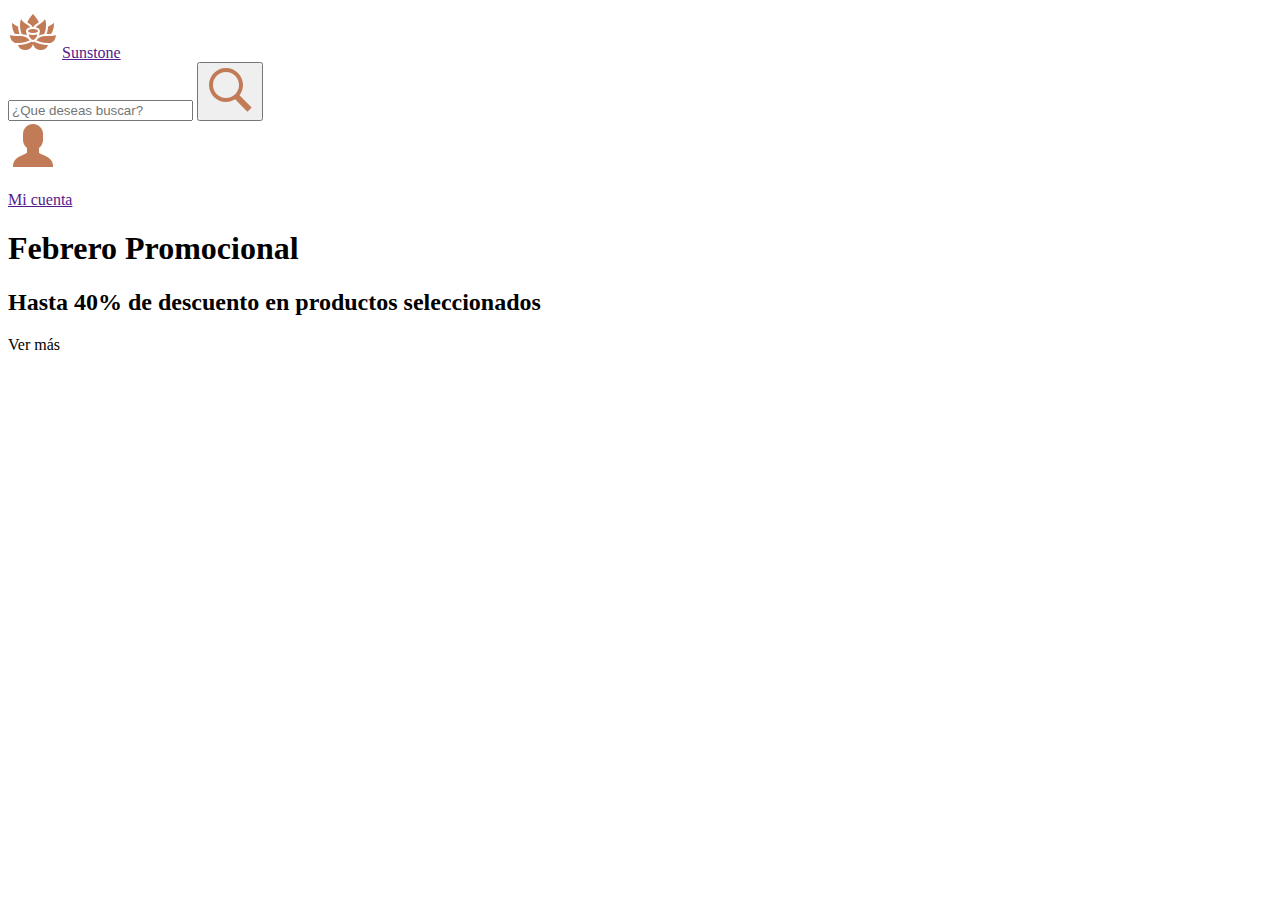
==== index.html @ e58eb7d5 "commit inicial" ====
<!DOCTYPE html>
<html>

<head>
    <link rel="icon" type="image/svg+xml" href="Elementos/Graficos/logo.png">
    <link href="https://fonts.googleapis.com/css2?family=Comfortaa:wght@300;400;500;700&family=Pacifico&display=swap" rel="stylesheet">

    <meta name="viewport" content="width=device-width" initial-scale="1.0">
    <meta charset="utf-8">
    <title>Sunstone</title>

    <link href="css/normalize.css" rel="stylesheet">
    <link href="css/reset.css" rel="stylesheet">
    <link href="css/header.css" rel="stylesheet">
    <link href="css/style.css" rel="stylesheet">
    <link href="css/banner.css" rel="stylesheet">
</head>
<body class="body">
    <header class="header">
        <div class="container">
            <div class="logo-y-buscador">
                <div class="logo">
                    <img src="Elementos/Graficos/logo.png">
                    <a href="">Sunstone</a>
                </div>
                <form class="buscador">
                    <input class="buscador_input"placeholder="¿Que deseas buscar?">
                    <button class="buscador_boton"> 
                            <img src="Elementos/Graficos/busqueda.svg" alt="">
                    </button>
                </form>
            </div>
            <a class="login" href="">
                <img src="Elementos/Graficos/login.png" alt="">
                <p>Mi cuenta</p>       
            </a>
        </div>
    </header>
    <main>
        <div class="banner">
            <div class="container">
                <h1 class="banner_titulo">Febrero Promocional</h1>
                <h2 class="banner_subtitulo">Hasta 40% de descuento en productos seleccionados</h2>
                <a>Ver más</a>
            </div>
            
        </div>

    </main>
    <footer>

    </footer>
</body>
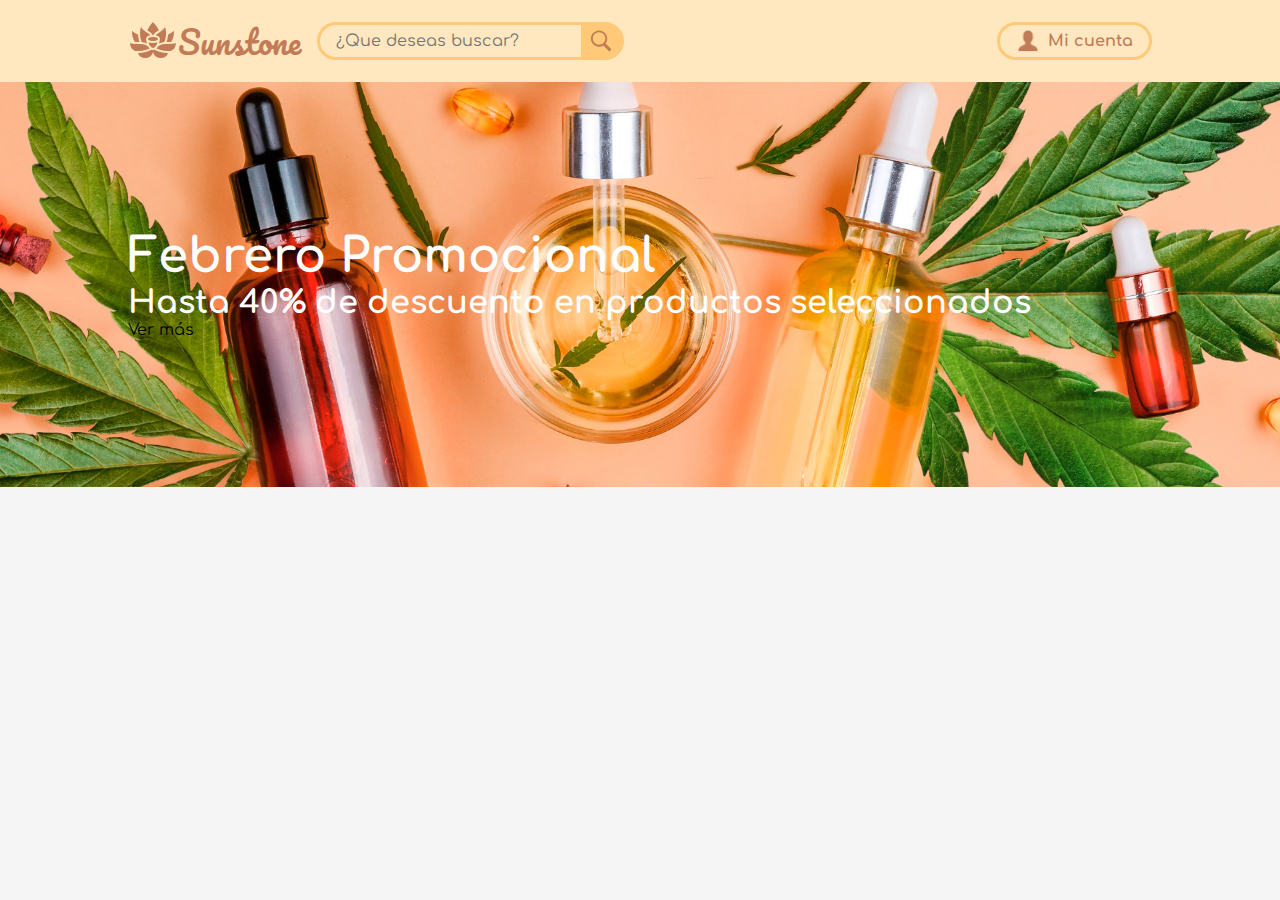
==== commit 830f7796: "arreglar css" ====
--- a/index.html
+++ b/index.html
@@ -9,11 +9,11 @@
     <meta charset="utf-8">
     <title>Sunstone</title>
 
-    <link href="css/normalize.css" rel="stylesheet">
-    <link href="css/reset.css" rel="stylesheet">
-    <link href="css/header.css" rel="stylesheet">
-    <link href="css/style.css" rel="stylesheet">
-    <link href="css/banner.css" rel="stylesheet">
+    <link href="CSS/normalize.css" rel="stylesheet">
+    <link href="CSS/reset.css" rel="stylesheet">
+    <link href="CSS/header.css" rel="stylesheet">
+    <link href="CSS/style.css" rel="stylesheet">
+    <link href="CSS/banner.css" rel="stylesheet">
 </head>
 <body class="body">
     <header class="header">
--- a/CSS/header.css
+++ b/CSS/header.css
@@ -0,0 +1,79 @@
+.header{
+    background-color: var(--amarillo-claro);
+}
+
+.header .container{
+    display: flex;
+    justify-content: space-between;
+    padding: 1rem 0;
+    align-items: center;
+}
+
+.logo{
+    display: flex;
+    align-items: center;
+    margin-right: 1rem;
+}
+
+.logo a{
+    font-family: 'Pacifico', cursive;
+    font-size: 2rem;
+    color:var(--naranja);
+}
+
+.logo-y-buscador{
+    display: flex;
+    align-items: center;
+    width: 35vw;
+    justify-content: space-between;
+}
+
+.buscador{
+    /*background-color: var(--amarillo-medio);*/
+    border: 3px solid var(--amarillo-medio);
+    border-radius: 20px;
+    height: 2rem;
+    display: flex;
+    justify-content: space-between;
+}
+.buscador_input{
+    border: none;
+    background:none;
+    padding-left: 1rem;
+    width: 19vw;
+    outline: none;
+}
+
+.buscador_boton{
+    background-color: var(--amarillo-medio);
+    border: none;
+    width: 2.5rem;
+    border-radius: 0 20px 20px 0;
+    display: flex;
+    align-items: center;
+    justify-content: center;
+}
+
+.buscador_boton img{
+    height: 1.5rem;
+    align-self: center;
+}
+
+.login{
+    border: 3px solid var(--amarillo-medio);
+    border-radius: 20px;
+    height: 2rem;
+    display: flex;
+    align-items: center;
+    color: var(--naranja);
+    font-weight: bold;
+    padding: 0 1rem;
+    display: flex;
+    align-items: center;
+}
+
+.login img{
+    height: 1.5rem;
+    margin-right: 0.5rem;
+}
+
--- a/CSS/style.css
+++ b/CSS/style.css
@@ -0,0 +1,21 @@
+:root{
+    --amarillo-claro:#ffe7bf;
+    --amarillo-medio:#ffc978;
+    --verde:#c9c987;
+    --amarillo-oscuro:#d1a664;
+    --naranja:#c27b57;
+}
+
+.body{
+    background-color: #f5f5f5;
+    font-family: 'Comfortaa', cursive;
+}
+
+.container{
+    width: 80vw;
+    margin:0 auto;
+}
+
+a{
+    text-decoration: none;
+}
--- a/CSS/banner.css
+++ b/CSS/banner.css
@@ -0,0 +1,20 @@
+.banner{
+    height: 45vh;
+    background-image: url(../Elementos/Productos/banner5.jpg);
+    background-size: cover;
+    background-position: center;
+    display: flex;
+    flex-direction: column;
+    justify-content: center;
+}
+
+.banner_titulo{
+    font-size: 3rem;
+    color: white;
+}
+
+.banner_subtitulo{
+    font-size: 2rem;
+    color: white;
+}
+
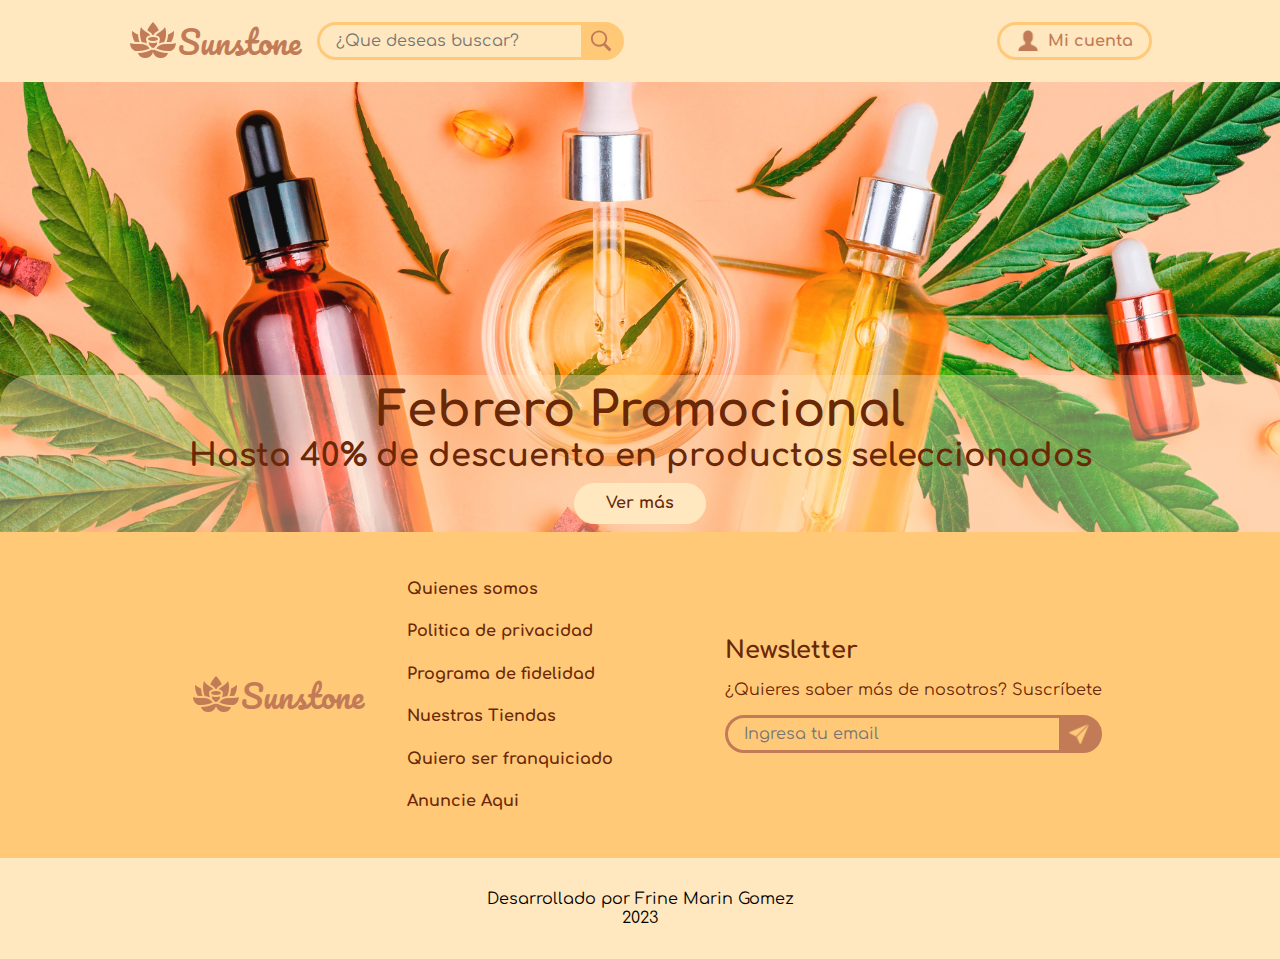
==== commit 2f318a37: "banner y footer" ====
--- a/index.html
+++ b/index.html
@@ -3,7 +3,8 @@
 
 <head>
     <link rel="icon" type="image/svg+xml" href="Elementos/Graficos/logo.png">
-    <link href="https://fonts.googleapis.com/css2?family=Comfortaa:wght@300;400;500;700&family=Pacifico&display=swap" rel="stylesheet">
+    <link href="https://fonts.googleapis.com/css2?family=Comfortaa:wght@300;400;500;700&family=Pacifico&display=swap"
+        rel="stylesheet">
 
     <meta name="viewport" content="width=device-width" initial-scale="1.0">
     <meta charset="utf-8">
@@ -14,7 +15,10 @@
     <link href="CSS/header.css" rel="stylesheet">
     <link href="CSS/style.css" rel="stylesheet">
     <link href="CSS/banner.css" rel="stylesheet">
+    <link rel="stylesheet" href="CSS/newsletter.css">
+    <link rel="stylesheet" href="CSS/footer.css">
 </head>
+
 <body class="body">
     <header class="header">
         <div class="container">
@@ -23,16 +27,16 @@
                     <img src="Elementos/Graficos/logo.png">
                     <a href="">Sunstone</a>
                 </div>
-                <form class="buscador">
-                    <input class="buscador_input"placeholder="¿Que deseas buscar?">
-                    <button class="buscador_boton"> 
-                            <img src="Elementos/Graficos/busqueda.svg" alt="">
+                <form class="input buscador">
+                    <input class="input_texto buscador_input" placeholder="¿Que deseas buscar?">
+                    <button class="input_boton buscador_boton">
+                        <img src="Elementos/Graficos/busqueda.svg" alt="">
                     </button>
                 </form>
             </div>
             <a class="login" href="">
                 <img src="Elementos/Graficos/login.png" alt="">
-                <p>Mi cuenta</p>       
+                <p>Mi cuenta</p>
             </a>
         </div>
     </header>
@@ -41,13 +45,45 @@
             <div class="container">
                 <h1 class="banner_titulo">Febrero Promocional</h1>
                 <h2 class="banner_subtitulo">Hasta 40% de descuento en productos seleccionados</h2>
-                <a>Ver más</a>
+                <a class="banner_boton boton" href="">Ver más</a>
             </div>
-            
+
         </div>
+        <div class="newsletter">
+            <div class="container">
+                <div class="info">
+                    <div class="logo">
+                        <img src="Elementos/Graficos/logo.png">
+                        <a href="">Sunstone</a>
+                    </div>
+                    <ul class="info_lista">
+                        <li class="info_item"><a href="">Quienes somos</a></li>
+                        <li class="info_item"><a href="">Politica de privacidad</a></li>
+                        <li class="info_item"><a href="">Programa de fidelidad</a></li>
+                        <li class="info_item"><a href="">Nuestras Tiendas</a></li>
+                        <li class="info_item"><a href="">Quiero ser franquiciado</a></li>
+                        <li class="info_item"><a href="">Anuncie Aqui</a></li>
+                    </ul>
+                </div>
+                <div class="suscribete">
+                    <h2>Newsletter</h2>
+                    <p>¿Quieres saber más de nosotros? Suscríbete</p>
 
+                    <form class="input email">
+                        <input class="input_texto email_input" placeholder="Ingresa tu email">
+                        <button class="input_boton email_boton">
+                            <img src="Elementos/Graficos/enviar.png" alt="">
+                        </button>
+                </div>
+
+
+
+                </form>
+            </div>
+
+        </div>
     </main>
-    <footer>
-
+    <footer class="footer">
+        <p>Desarrollado por Frine Marin Gomez<br>2023</p>
     </footer>
 </body>--- a/CSS/header.css
+++ b/CSS/header.css
@@ -29,35 +29,14 @@
 }
 
 .buscador{
-    /*background-color: var(--amarillo-medio);*/
+    background-color: var(--amarillo-claro);
     border: 3px solid var(--amarillo-medio);
-    border-radius: 20px;
-    height: 2rem;
-    display: flex;
-    justify-content: space-between;
-}
-.buscador_input{
-    border: none;
-    background:none;
-    padding-left: 1rem;
-    width: 19vw;
-    outline: none;
 }
 
 .buscador_boton{
     background-color: var(--amarillo-medio);
-    border: none;
-    width: 2.5rem;
-    border-radius: 0 20px 20px 0;
-    display: flex;
-    align-items: center;
-    justify-content: center;
 }
 
-.buscador_boton img{
-    height: 1.5rem;
-    align-self: center;
-}
 
 .login{
     border: 3px solid var(--amarillo-medio);
--- a/CSS/style.css
+++ b/CSS/style.css
@@ -4,8 +4,36 @@
     --verde:#c9c987;
     --amarillo-oscuro:#d1a664;
     --naranja:#c27b57;
+    --cafe:#6a2807;
 }
 
+.input{
+    border-radius: 20px;
+    height: 2rem;
+    display: flex;
+    justify-content: space-between;
+}
+.input_texto{
+    border: none;
+    background:none;
+    padding-left: 1rem;
+    width: 19vw;
+    outline: none;
+}
+
+.input_boton{
+    border: none;
+    width: 2.5rem;
+    border-radius: 0 10px 10px 0;
+    display: flex;
+    align-items: center;
+    justify-content: center;
+}
+
+.input_boton img{
+    height: 1.5rem;
+    align-self: center;
+}
 .body{
     background-color: #f5f5f5;
     font-family: 'Comfortaa', cursive;
@@ -19,3 +47,18 @@
 a{
     text-decoration: none;
 }
+
+.boton{
+    padding: 1rem;
+    background-color: var(--amarillo-claro);
+    color:var(--naranja);
+    font-weight: bold;
+    padding: 0.7rem 2rem;
+    color:var(--cafe);
+    border-radius: 30px;
+    
+}
+
+li{
+    list-style: none;
+}
--- a/CSS/banner.css
+++ b/CSS/banner.css
@@ -1,20 +1,42 @@
 .banner{
-    height: 45vh;
-    background-image: url(../Elementos/Productos/banner5.jpg);
+    height: 50vh;
+    background-image: url(../Elementos/Productos/banner6.jpg);
     background-size: cover;
     background-position: center;
     display: flex;
     flex-direction: column;
+    justify-content: flex-end;
+    
+}
+
+.banner .container{
+    display: flex;
+    flex-direction: column;
+
+    align-items: center;
+    align-content: center;
     justify-content: center;
-}
+    text-align: center;
+
+    background-color: rgba(255, 231, 191, 0.4);
+    width: 100vw;
+    border-radius: 30px 30px 0 0;
+  }
 
 .banner_titulo{
     font-size: 3rem;
-    color: white;
+    color: var(--cafe);
+    font-weight: bold;
+    padding-top: 0.5rem;
 }
 
 .banner_subtitulo{
     font-size: 2rem;
-    color: white;
+    color: var(--cafe);
+    font-weight: bold;
 }
 
+.banner_boton{
+    margin: 0.5rem 0;
+}
+
--- a/CSS/newsletter.css
+++ b/CSS/newsletter.css
@@ -0,0 +1,43 @@
+.newsletter{
+    background-color: var(--amarillo-medio);
+    padding: 2rem 0;
+}
+
+.newsletter .container{
+    display: flex;
+    flex-direction: row;
+    justify-content: space-around;
+    align-items: center;
+} 
+
+.info{
+    display:flex;
+    width: 35vw;
+    align-items: center;
+    justify-content: space-around;
+}
+
+.info_item{
+    margin-bottom: 1.5rem;
+}
+
+.info_item:last-of-type{
+    margin:0;
+}
+.info_item a{
+    color:var(--cafe);
+    font-weight: bold;
+}
+
+.suscribete{
+    color:var(--cafe);
+}
+
+.email{
+    background-color: none;
+    border: 3px solid var(--naranja);
+}
+
+.email_boton{
+    background-color: var(--naranja);
+}--- a/CSS/footer.css
+++ b/CSS/footer.css
@@ -0,0 +1,7 @@
+.footer{
+    background-color: var(--amarillo-claro);
+    display: flex;
+    justify-content: center;
+    text-align: center;
+    padding: 1rem 0;
+}
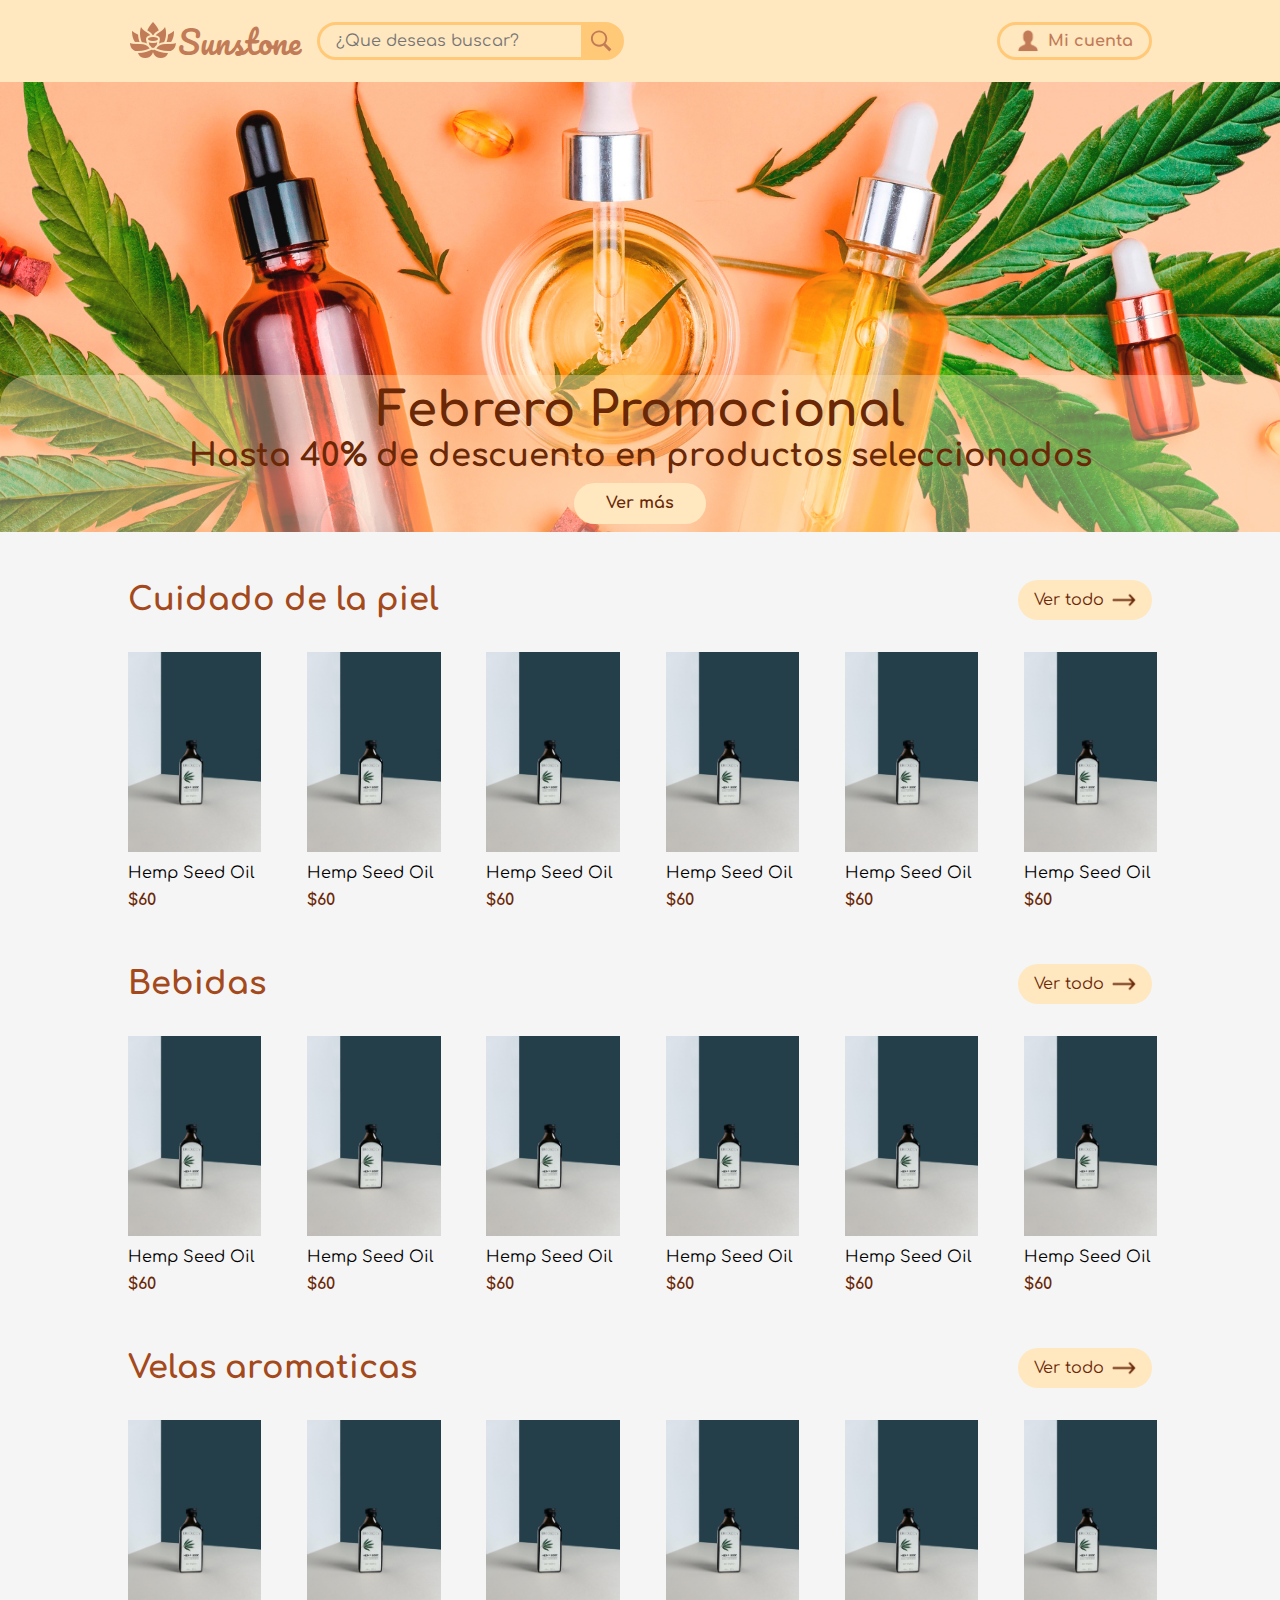
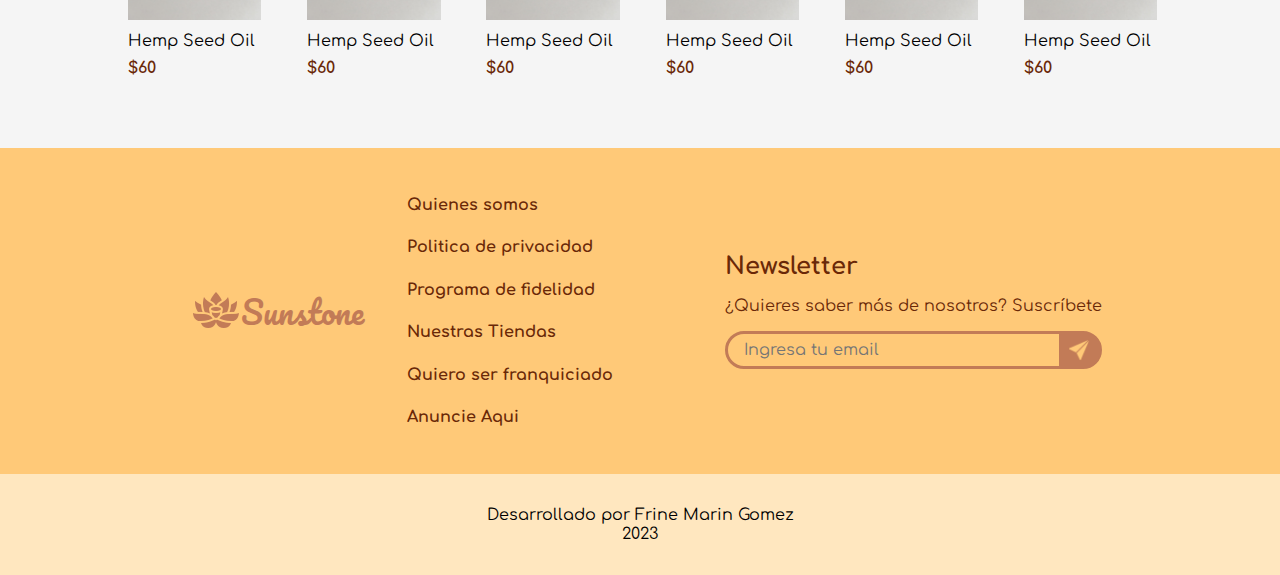
==== commit c5b04347: "visual productos" ====
--- a/index.html
+++ b/index.html
@@ -17,6 +17,7 @@
     <link href="CSS/banner.css" rel="stylesheet">
     <link rel="stylesheet" href="CSS/newsletter.css">
     <link rel="stylesheet" href="CSS/footer.css">
+    <link rel="stylesheet" href="CSS/productos.css">
 </head>
 
 <body class="body">
@@ -47,8 +48,223 @@
                 <h2 class="banner_subtitulo">Hasta 40% de descuento en productos seleccionados</h2>
                 <a class="banner_boton boton" href="">Ver más</a>
             </div>
-
         </div>
+
+        <div class="container productos">
+            <div class="productos_categoria skincare">
+                <div class="separador">
+                    <h2 class="productos_titulo">Cuidado de la piel</h2>
+                    <a class="verTodo" href="">
+                        <p>Ver todo</p>
+                        <img src="Elementos/Graficos/flecha.png">
+                    </a>
+                </div>
+                
+                <ul class="productos_lista">
+                    <li class="productos_item">
+                        <a href="" class="productos_link">
+                            <img class="productos_imagen" src="Elementos/Productos/alex-lvrs-dKMueUuH5CQ-unsplash.jpg"
+                                alt="">
+                            <h3 class="item_nombre">Hemp Seed Oil</h3>
+                        </a>
+                        <h4>$60</h4>
+                    </li>
+
+                    <li class="productos_item">
+                        <a href="" class="productos_link">
+                            <img class="productos_imagen" src="Elementos/Productos/alex-lvrs-dKMueUuH5CQ-unsplash.jpg"
+                                alt="">
+                            <h3 class="item_nombre">Hemp Seed Oil</h3>
+                        </a>
+                        <h4>$60</h4>
+                    </li>
+
+                    <li class="productos_item">
+                        <a href="" class="productos_link">
+                            <img class="productos_imagen" src="Elementos/Productos/alex-lvrs-dKMueUuH5CQ-unsplash.jpg"
+                                alt="">
+                            <h3 class="item_nombre">Hemp Seed Oil</h3>
+                        </a>
+                        <h4>$60</h4>
+                    </li>
+
+                    <li class="productos_item">
+                        <a href="" class="productos_link">
+                            <img class="productos_imagen" src="Elementos/Productos/alex-lvrs-dKMueUuH5CQ-unsplash.jpg"
+                                alt="">
+                            <h3 class="item_nombre">Hemp Seed Oil</h3>
+                        </a>
+                        <h4>$60</h4>
+                    </li>
+
+                    <li class="productos_item">
+                        <a href="" class="productos_link">
+                            <img class="productos_imagen" src="Elementos/Productos/alex-lvrs-dKMueUuH5CQ-unsplash.jpg"
+                                alt="">
+                            <h3 class="item_nombre">Hemp Seed Oil</h3>
+                        </a>
+                        <h4>$60</h4>
+                    </li>
+
+                    <li class="productos_item">
+                        <a href="" class="productos_link">
+                            <img class="productos_imagen" src="Elementos/Productos/alex-lvrs-dKMueUuH5CQ-unsplash.jpg"
+                                alt="">
+                            <h3 class="item_nombre">Hemp Seed Oil</h3>
+                        </a>
+                        <h4>$60</h4>
+                    </li>
+
+
+                   
+
+
+                </ul>
+            </div>
+
+            <div class="productos_categoria drinks">
+                <div class="separador">
+                    <h2 class="productos_titulo">Bebidas</h2>
+                    <a class="verTodo" href="">
+                        <p>Ver todo</p>
+                        <img src="Elementos/Graficos/flecha.png">
+                    </a>
+                </div>
+                
+                <ul class="productos_lista">
+                    <li class="productos_item">
+                        <a href="" class="productos_link">
+                            <img class="productos_imagen" src="Elementos/Productos/alex-lvrs-dKMueUuH5CQ-unsplash.jpg"
+                                alt="">
+                            <h3 class="item_nombre">Hemp Seed Oil</h3>
+                        </a>
+                        <h4>$60</h4>
+                    </li>
+
+                    <li class="productos_item">
+                        <a href="" class="productos_link">
+                            <img class="productos_imagen" src="Elementos/Productos/alex-lvrs-dKMueUuH5CQ-unsplash.jpg"
+                                alt="">
+                            <h3 class="item_nombre">Hemp Seed Oil</h3>
+                        </a>
+                        <h4>$60</h4>
+                    </li>
+
+                    <li class="productos_item">
+                        <a href="" class="productos_link">
+                            <img class="productos_imagen" src="Elementos/Productos/alex-lvrs-dKMueUuH5CQ-unsplash.jpg"
+                                alt="">
+                            <h3 class="item_nombre">Hemp Seed Oil</h3>
+                        </a>
+                        <h4>$60</h4>
+                    </li>
+
+                    <li class="productos_item">
+                        <a href="" class="productos_link">
+                            <img class="productos_imagen" src="Elementos/Productos/alex-lvrs-dKMueUuH5CQ-unsplash.jpg"
+                                alt="">
+                            <h3 class="item_nombre">Hemp Seed Oil</h3>
+                        </a>
+                        <h4>$60</h4>
+                    </li>
+
+                    <li class="productos_item">
+                        <a href="" class="productos_link">
+                            <img class="productos_imagen" src="Elementos/Productos/alex-lvrs-dKMueUuH5CQ-unsplash.jpg"
+                                alt="">
+                            <h3 class="item_nombre">Hemp Seed Oil</h3>
+                        </a>
+                        <h4>$60</h4>
+                    </li>
+
+                    <li class="productos_item">
+                        <a href="" class="productos_link">
+                            <img class="productos_imagen" src="Elementos/Productos/alex-lvrs-dKMueUuH5CQ-unsplash.jpg"
+                                alt="">
+                            <h3 class="item_nombre">Hemp Seed Oil</h3>
+                        </a>
+                        <h4>$60</h4>
+                    </li>
+
+                    
+                   
+
+
+                </ul>
+            </div>
+
+            <div class="productos_categoria velas">
+                <div class="separador">
+                    <h2 class="productos_titulo">Velas aromaticas</h2>
+                    <a class="verTodo" href="">
+                        <p>Ver todo</p>
+                        <img src="Elementos/Graficos/flecha.png">
+                    </a>
+                </div>
+                
+                <ul class="productos_lista">
+                    <li class="productos_item">
+                        <a href="" class="productos_link">
+                            <img class="productos_imagen" src="Elementos/Productos/alex-lvrs-dKMueUuH5CQ-unsplash.jpg"
+                                alt="">
+                            <h3 class="item_nombre">Hemp Seed Oil</h3>
+                        </a>
+                        <h4>$60</h4>
+                    </li>
+
+                    <li class="productos_item">
+                        <a href="" class="productos_link">
+                            <img class="productos_imagen" src="Elementos/Productos/alex-lvrs-dKMueUuH5CQ-unsplash.jpg"
+                                alt="">
+                            <h3 class="item_nombre">Hemp Seed Oil</h3>
+                        </a>
+                        <h4>$60</h4>
+                    </li>
+
+                    <li class="productos_item">
+                        <a href="" class="productos_link">
+                            <img class="productos_imagen" src="Elementos/Productos/alex-lvrs-dKMueUuH5CQ-unsplash.jpg"
+                                alt="">
+                            <h3 class="item_nombre">Hemp Seed Oil</h3>
+                        </a>
+                        <h4>$60</h4>
+                    </li>
+
+                    <li class="productos_item">
+                        <a href="" class="productos_link">
+                            <img class="productos_imagen" src="Elementos/Productos/alex-lvrs-dKMueUuH5CQ-unsplash.jpg"
+                                alt="">
+                            <h3 class="item_nombre">Hemp Seed Oil</h3>
+                        </a>
+                        <h4>$60</h4>
+                    </li>
+
+                    <li class="productos_item">
+                        <a href="" class="productos_link">
+                            <img class="productos_imagen" src="Elementos/Productos/alex-lvrs-dKMueUuH5CQ-unsplash.jpg"
+                                alt="">
+                            <h3 class="item_nombre">Hemp Seed Oil</h3>
+                        </a>
+                        <h4>$60</h4>
+                    </li>
+
+                    <li class="productos_item">
+                        <a href="" class="productos_link">
+                            <img class="productos_imagen" src="Elementos/Productos/alex-lvrs-dKMueUuH5CQ-unsplash.jpg"
+                                alt="">
+                            <h3 class="item_nombre">Hemp Seed Oil</h3>
+                        </a>
+                        <h4>$60</h4>
+                    </li>
+
+                    
+                   
+
+
+                </ul>
+            </div>
+        </div>
+
         <div class="newsletter">
             <div class="container">
                 <div class="info">
--- a/CSS/style.css
+++ b/CSS/style.css
@@ -4,6 +4,8 @@
     --verde:#c9c987;
     --amarillo-oscuro:#d1a664;
     --naranja:#c27b57;
+    --naranja-claro:#ffbc8a;
+    --naranja-oscuro:#a4491b;
     --cafe:#6a2807;
 }
 
--- a/CSS/productos.css
+++ b/CSS/productos.css
@@ -0,0 +1,72 @@
+.productos{
+    padding:3rem 0 1rem 0;
+}
+
+.separador{
+    display: flex;
+    justify-content: space-between;
+    align-items: center;
+}
+
+.verTodo{
+    display: flex;
+    width: max-content;
+    align-items: center;
+    height: 40px;
+    background-color: var(--amarillo-claro);
+    color: var(--cafe);
+    padding: 0 1rem;
+    border-radius: 20px;
+}
+
+.verTodo img{
+    margin-left: 0.5rem;
+    height: 1.5rem;
+}
+.productos_titulo{
+    color:var(--naranja-oscuro);
+    font-size: 2rem;
+}
+
+.productos_lista{
+    display: flex;
+    justify-content: space-between;
+    padding-bottom: 2rem;
+    padding-top: 1rem;
+}
+
+.productos_item{
+    width: 10vw;
+    height: calc(200px + 4rem);
+}
+
+.productos_imagen{
+    transition: transform .2s;
+    height: 200px
+}
+
+.item_nombre{
+    color:black;
+    font-weight: 400;
+    font-size: 1rem;
+    margin-top: 0.5rem;
+}
+
+.productos_item h4{
+    margin-top:0.5rem;
+    color:var(--cafe);
+}
+
+.productos_imagen:hover{
+    transform:scale(1.1);
+}
+
+.productos_imagen:hover ~ .item_nombre{
+    color:var(--amarillo-oscuro);
+    text-decoration: underline;
+}
+
+.item_nombre:hover{
+    color:var(--amarillo-oscuro);
+    text-decoration: underline;
+}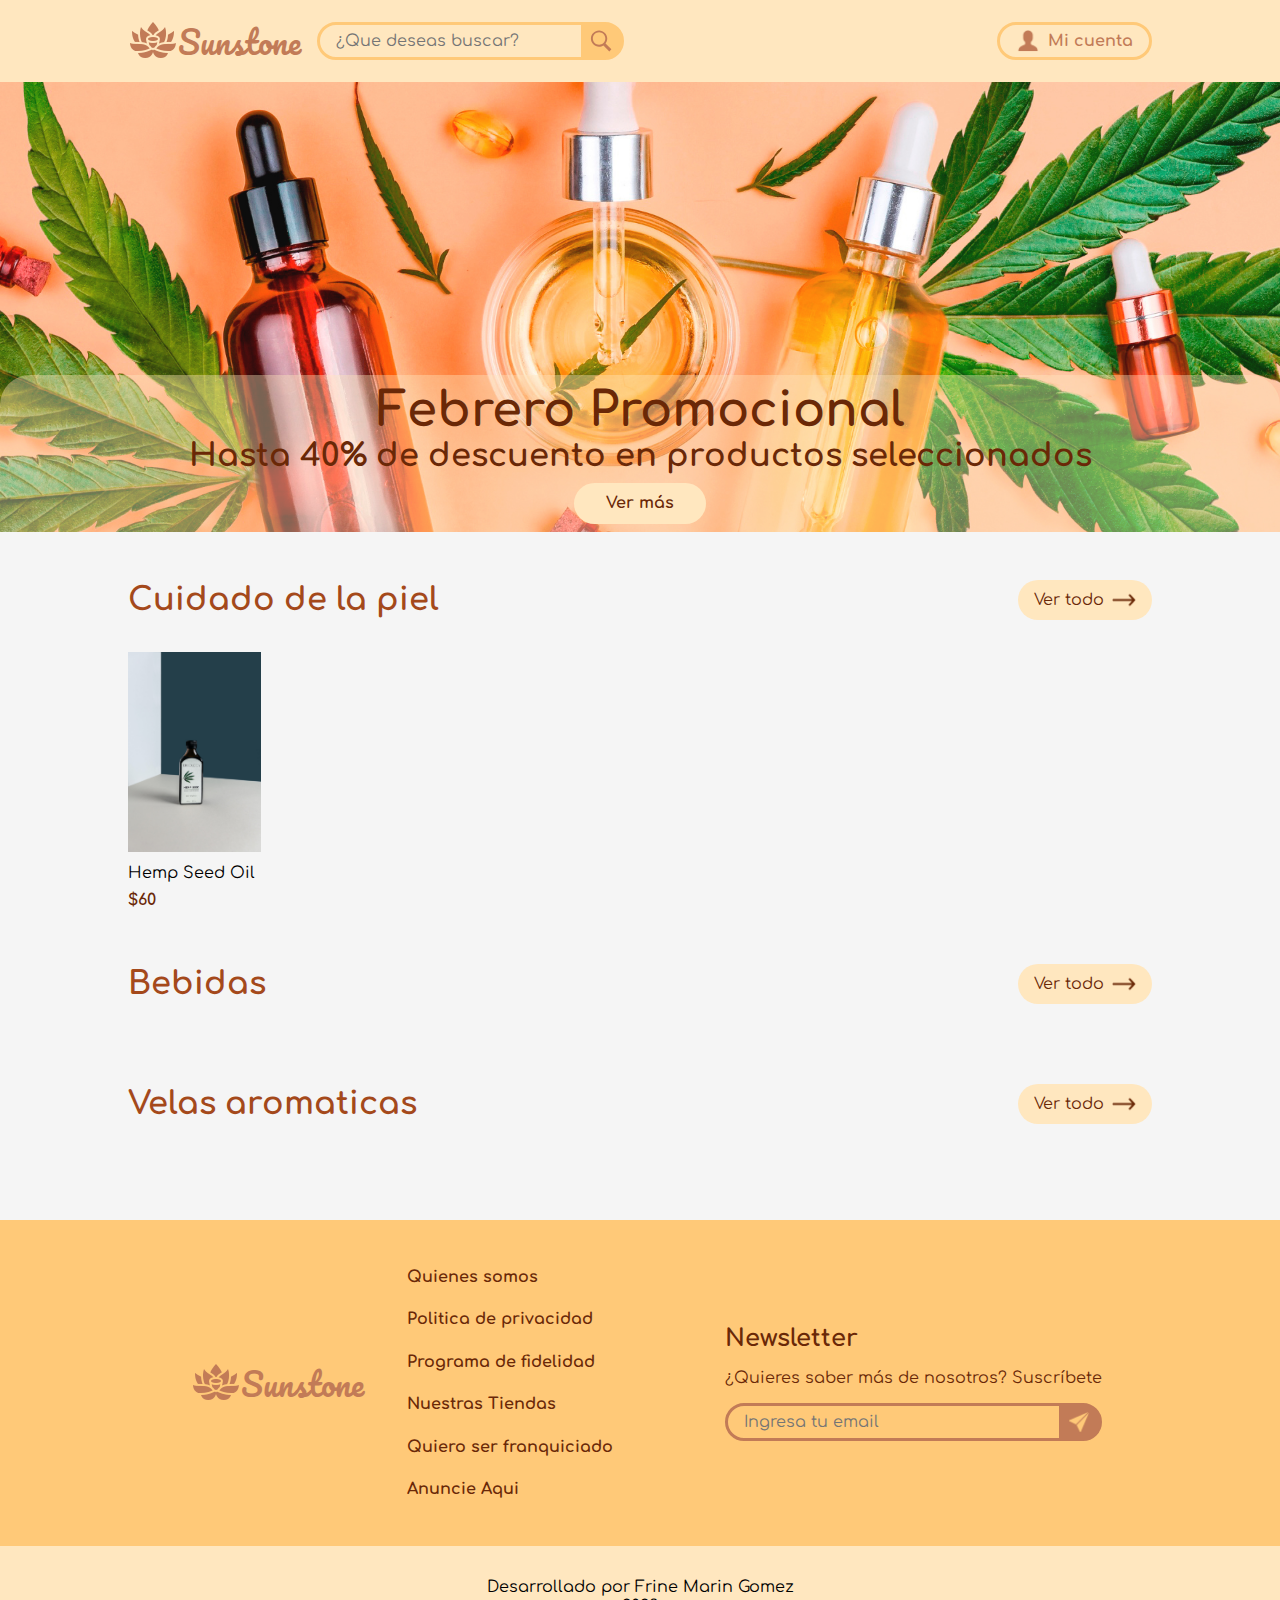
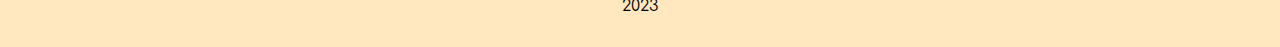
==== commit b24c7710: "quitar elementos innecesarios" ====
--- a/index.html
+++ b/index.html
@@ -60,7 +60,7 @@
                     </a>
                 </div>
                 
-                <ul class="productos_lista">
+                <ul class="productos_lista lista_skincare">
                     <li class="productos_item">
                         <a href="" class="productos_link">
                             <img class="productos_imagen" src="Elementos/Productos/alex-lvrs-dKMueUuH5CQ-unsplash.jpg"
@@ -69,54 +69,6 @@
                         </a>
                         <h4>$60</h4>
                     </li>
-
-                    <li class="productos_item">
-                        <a href="" class="productos_link">
-                            <img class="productos_imagen" src="Elementos/Productos/alex-lvrs-dKMueUuH5CQ-unsplash.jpg"
-                                alt="">
-                            <h3 class="item_nombre">Hemp Seed Oil</h3>
-                        </a>
-                        <h4>$60</h4>
-                    </li>
-
-                    <li class="productos_item">
-                        <a href="" class="productos_link">
-                            <img class="productos_imagen" src="Elementos/Productos/alex-lvrs-dKMueUuH5CQ-unsplash.jpg"
-                                alt="">
-                            <h3 class="item_nombre">Hemp Seed Oil</h3>
-                        </a>
-                        <h4>$60</h4>
-                    </li>
-
-                    <li class="productos_item">
-                        <a href="" class="productos_link">
-                            <img class="productos_imagen" src="Elementos/Productos/alex-lvrs-dKMueUuH5CQ-unsplash.jpg"
-                                alt="">
-                            <h3 class="item_nombre">Hemp Seed Oil</h3>
-                        </a>
-                        <h4>$60</h4>
-                    </li>
-
-                    <li class="productos_item">
-                        <a href="" class="productos_link">
-                            <img class="productos_imagen" src="Elementos/Productos/alex-lvrs-dKMueUuH5CQ-unsplash.jpg"
-                                alt="">
-                            <h3 class="item_nombre">Hemp Seed Oil</h3>
-                        </a>
-                        <h4>$60</h4>
-                    </li>
-
-                    <li class="productos_item">
-                        <a href="" class="productos_link">
-                            <img class="productos_imagen" src="Elementos/Productos/alex-lvrs-dKMueUuH5CQ-unsplash.jpg"
-                                alt="">
-                            <h3 class="item_nombre">Hemp Seed Oil</h3>
-                        </a>
-                        <h4>$60</h4>
-                    </li>
-
-
-                   
 
 
                 </ul>
@@ -131,65 +83,7 @@
                     </a>
                 </div>
                 
-                <ul class="productos_lista">
-                    <li class="productos_item">
-                        <a href="" class="productos_link">
-                            <img class="productos_imagen" src="Elementos/Productos/alex-lvrs-dKMueUuH5CQ-unsplash.jpg"
-                                alt="">
-                            <h3 class="item_nombre">Hemp Seed Oil</h3>
-                        </a>
-                        <h4>$60</h4>
-                    </li>
-
-                    <li class="productos_item">
-                        <a href="" class="productos_link">
-                            <img class="productos_imagen" src="Elementos/Productos/alex-lvrs-dKMueUuH5CQ-unsplash.jpg"
-                                alt="">
-                            <h3 class="item_nombre">Hemp Seed Oil</h3>
-                        </a>
-                        <h4>$60</h4>
-                    </li>
-
-                    <li class="productos_item">
-                        <a href="" class="productos_link">
-                            <img class="productos_imagen" src="Elementos/Productos/alex-lvrs-dKMueUuH5CQ-unsplash.jpg"
-                                alt="">
-                            <h3 class="item_nombre">Hemp Seed Oil</h3>
-                        </a>
-                        <h4>$60</h4>
-                    </li>
-
-                    <li class="productos_item">
-                        <a href="" class="productos_link">
-                            <img class="productos_imagen" src="Elementos/Productos/alex-lvrs-dKMueUuH5CQ-unsplash.jpg"
-                                alt="">
-                            <h3 class="item_nombre">Hemp Seed Oil</h3>
-                        </a>
-                        <h4>$60</h4>
-                    </li>
-
-                    <li class="productos_item">
-                        <a href="" class="productos_link">
-                            <img class="productos_imagen" src="Elementos/Productos/alex-lvrs-dKMueUuH5CQ-unsplash.jpg"
-                                alt="">
-                            <h3 class="item_nombre">Hemp Seed Oil</h3>
-                        </a>
-                        <h4>$60</h4>
-                    </li>
-
-                    <li class="productos_item">
-                        <a href="" class="productos_link">
-                            <img class="productos_imagen" src="Elementos/Productos/alex-lvrs-dKMueUuH5CQ-unsplash.jpg"
-                                alt="">
-                            <h3 class="item_nombre">Hemp Seed Oil</h3>
-                        </a>
-                        <h4>$60</h4>
-                    </li>
-
-                    
-                   
-
-
+                <ul class="productos_lista lista_drinks">             
                 </ul>
             </div>
 
@@ -202,65 +96,7 @@
                     </a>
                 </div>
                 
-                <ul class="productos_lista">
-                    <li class="productos_item">
-                        <a href="" class="productos_link">
-                            <img class="productos_imagen" src="Elementos/Productos/alex-lvrs-dKMueUuH5CQ-unsplash.jpg"
-                                alt="">
-                            <h3 class="item_nombre">Hemp Seed Oil</h3>
-                        </a>
-                        <h4>$60</h4>
-                    </li>
-
-                    <li class="productos_item">
-                        <a href="" class="productos_link">
-                            <img class="productos_imagen" src="Elementos/Productos/alex-lvrs-dKMueUuH5CQ-unsplash.jpg"
-                                alt="">
-                            <h3 class="item_nombre">Hemp Seed Oil</h3>
-                        </a>
-                        <h4>$60</h4>
-                    </li>
-
-                    <li class="productos_item">
-                        <a href="" class="productos_link">
-                            <img class="productos_imagen" src="Elementos/Productos/alex-lvrs-dKMueUuH5CQ-unsplash.jpg"
-                                alt="">
-                            <h3 class="item_nombre">Hemp Seed Oil</h3>
-                        </a>
-                        <h4>$60</h4>
-                    </li>
-
-                    <li class="productos_item">
-                        <a href="" class="productos_link">
-                            <img class="productos_imagen" src="Elementos/Productos/alex-lvrs-dKMueUuH5CQ-unsplash.jpg"
-                                alt="">
-                            <h3 class="item_nombre">Hemp Seed Oil</h3>
-                        </a>
-                        <h4>$60</h4>
-                    </li>
-
-                    <li class="productos_item">
-                        <a href="" class="productos_link">
-                            <img class="productos_imagen" src="Elementos/Productos/alex-lvrs-dKMueUuH5CQ-unsplash.jpg"
-                                alt="">
-                            <h3 class="item_nombre">Hemp Seed Oil</h3>
-                        </a>
-                        <h4>$60</h4>
-                    </li>
-
-                    <li class="productos_item">
-                        <a href="" class="productos_link">
-                            <img class="productos_imagen" src="Elementos/Productos/alex-lvrs-dKMueUuH5CQ-unsplash.jpg"
-                                alt="">
-                            <h3 class="item_nombre">Hemp Seed Oil</h3>
-                        </a>
-                        <h4>$60</h4>
-                    </li>
-
-                    
-                   
-
-
+                <ul class="productos_lista lista_velas">                
                 </ul>
             </div>
         </div>
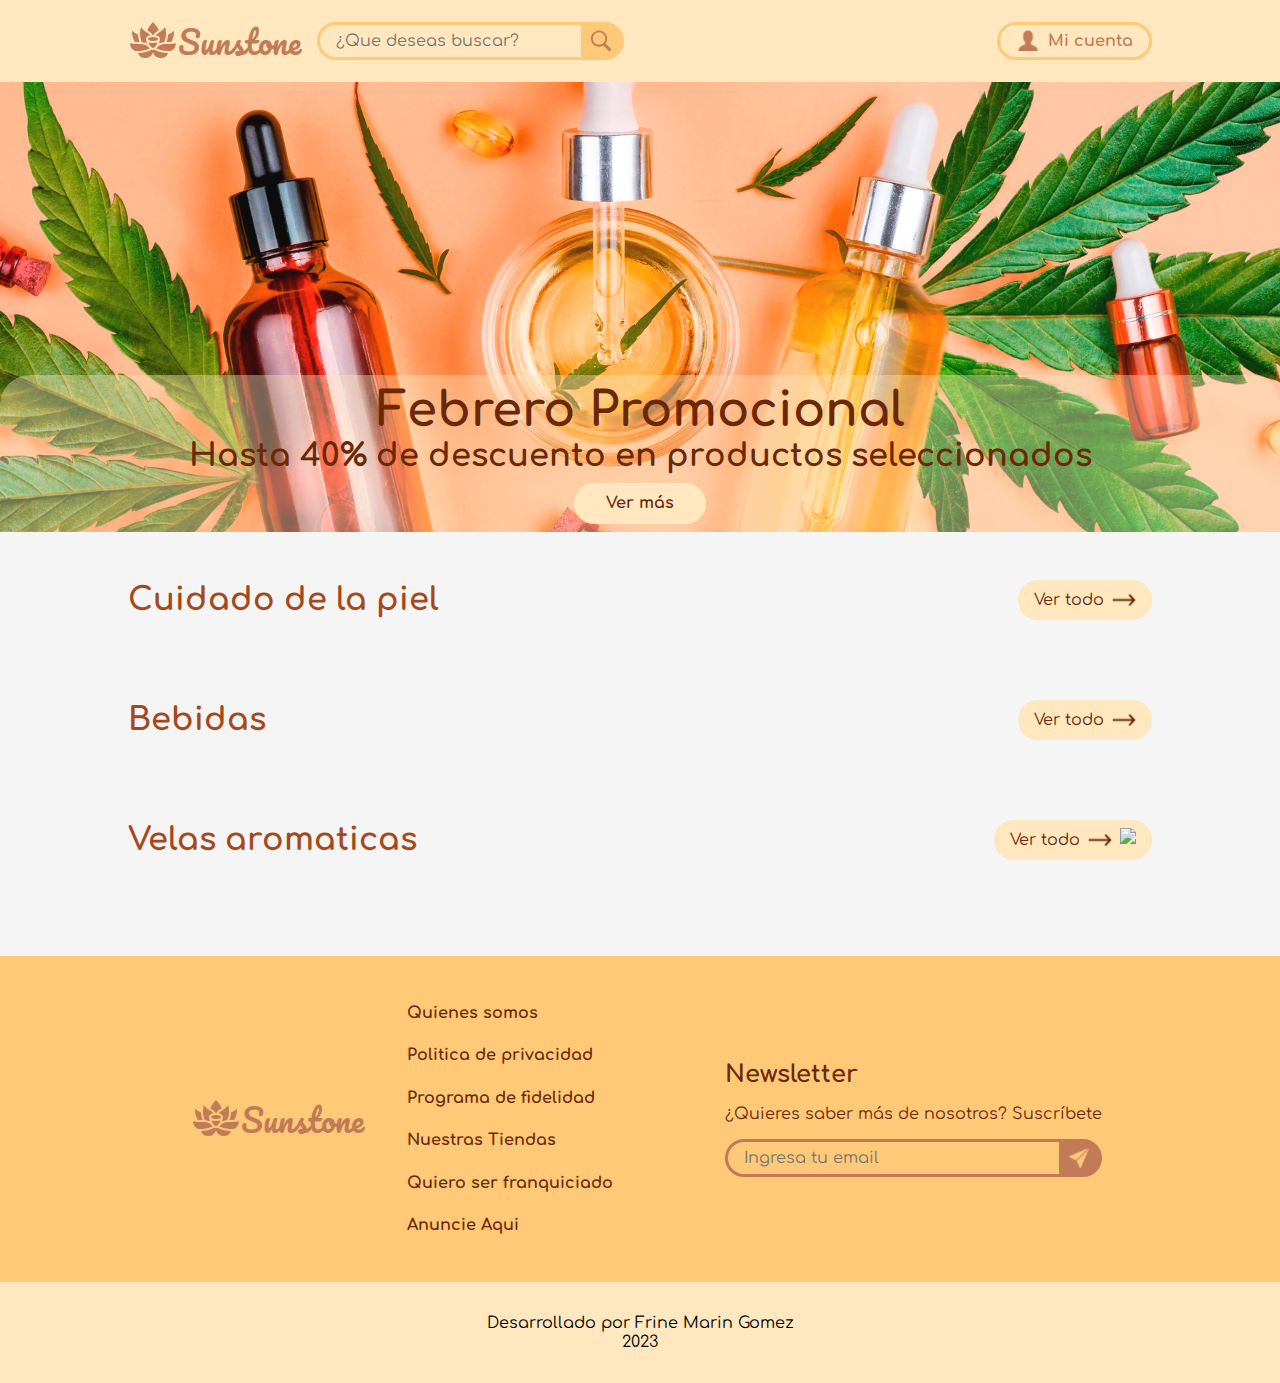
==== commit dc9dde3b: "pruebas servidor" ====
--- a/index.html
+++ b/index.html
@@ -26,7 +26,7 @@
             <div class="logo-y-buscador">
                 <div class="logo">
                     <img src="Elementos/Graficos/logo.png">
-                    <a href="">Sunstone</a>
+                    <a href="index.html">Sunstone</a>
                 </div>
                 <form class="input buscador">
                     <input class="input_texto buscador_input" placeholder="¿Que deseas buscar?">
@@ -35,7 +35,7 @@
                     </button>
                 </form>
             </div>
-            <a class="login" href="">
+            <a class="miCuenta" href="login.html">
                 <img src="Elementos/Graficos/login.png" alt="">
                 <p>Mi cuenta</p>
             </a>
@@ -60,16 +60,7 @@
                     </a>
                 </div>
                 
-                <ul class="productos_lista lista_skincare">
-                    <li class="productos_item">
-                        <a href="" class="productos_link">
-                            <img class="productos_imagen" src="Elementos/Productos/alex-lvrs-dKMueUuH5CQ-unsplash.jpg"
-                                alt="">
-                            <h3 class="item_nombre">Hemp Seed Oil</h3>
-                        </a>
-                        <h4>$60</h4>
-                    </li>
-
+                <ul class="productos_lista lista_skincare" data-skincare>
 
                 </ul>
             </div>
@@ -83,7 +74,7 @@
                     </a>
                 </div>
                 
-                <ul class="productos_lista lista_drinks">             
+                <ul class="productos_lista lista_drinks" data-bebidas>             
                 </ul>
             </div>
 
@@ -93,10 +84,11 @@
                     <a class="verTodo" href="">
                         <p>Ver todo</p>
                         <img src="Elementos/Graficos/flecha.png">
+                        <img src="Elementos/Productos/">
                     </a>
                 </div>
                 
-                <ul class="productos_lista lista_velas">                
+                <ul class="productos_lista lista_velas" data-velas>                
                 </ul>
             </div>
         </div>
@@ -106,7 +98,7 @@
                 <div class="info">
                     <div class="logo">
                         <img src="Elementos/Graficos/logo.png">
-                        <a href="">Sunstone</a>
+                        <a href="index.html">Sunstone</a>
                     </div>
                     <ul class="info_lista">
                         <li class="info_item"><a href="">Quienes somos</a></li>
@@ -122,7 +114,7 @@
                     <p>¿Quieres saber más de nosotros? Suscríbete</p>
 
                     <form class="input email">
-                        <input class="input_texto email_input" placeholder="Ingresa tu email">
+                        <input class="input_texto email_input" placeholder="Ingresa tu email" type="email" required>
                         <button class="input_boton email_boton">
                             <img src="Elementos/Graficos/enviar.png" alt="">
                         </button>
@@ -134,6 +126,7 @@
             </div>
 
         </div>
+        <script src="service/client-service.js"></script>
     </main>
     <footer class="footer">
         <p>Desarrollado por Frine Marin Gomez<br>2023</p>
--- a/CSS/header.css
+++ b/CSS/header.css
@@ -38,7 +38,7 @@
 }
 
 
-.login{
+.miCuenta{
     border: 3px solid var(--amarillo-medio);
     border-radius: 20px;
     height: 2rem;
@@ -51,7 +51,7 @@
     align-items: center;
 }
 
-.login img{
+.miCuenta img{
     height: 1.5rem;
     margin-right: 0.5rem;
 }
--- a/CSS/productos.css
+++ b/CSS/productos.css
@@ -42,7 +42,10 @@
 
 .productos_imagen{
     transition: transform .2s;
-    height: 200px
+    height: 200px;
+    width: 10vw;
+    object-fit: cover;
+    border-radius: 20px;
 }
 
 .item_nombre{
@@ -50,6 +53,7 @@
     font-weight: 400;
     font-size: 1rem;
     margin-top: 0.5rem;
+    font-size: 1.2rem;
 }
 
 .productos_item h4{
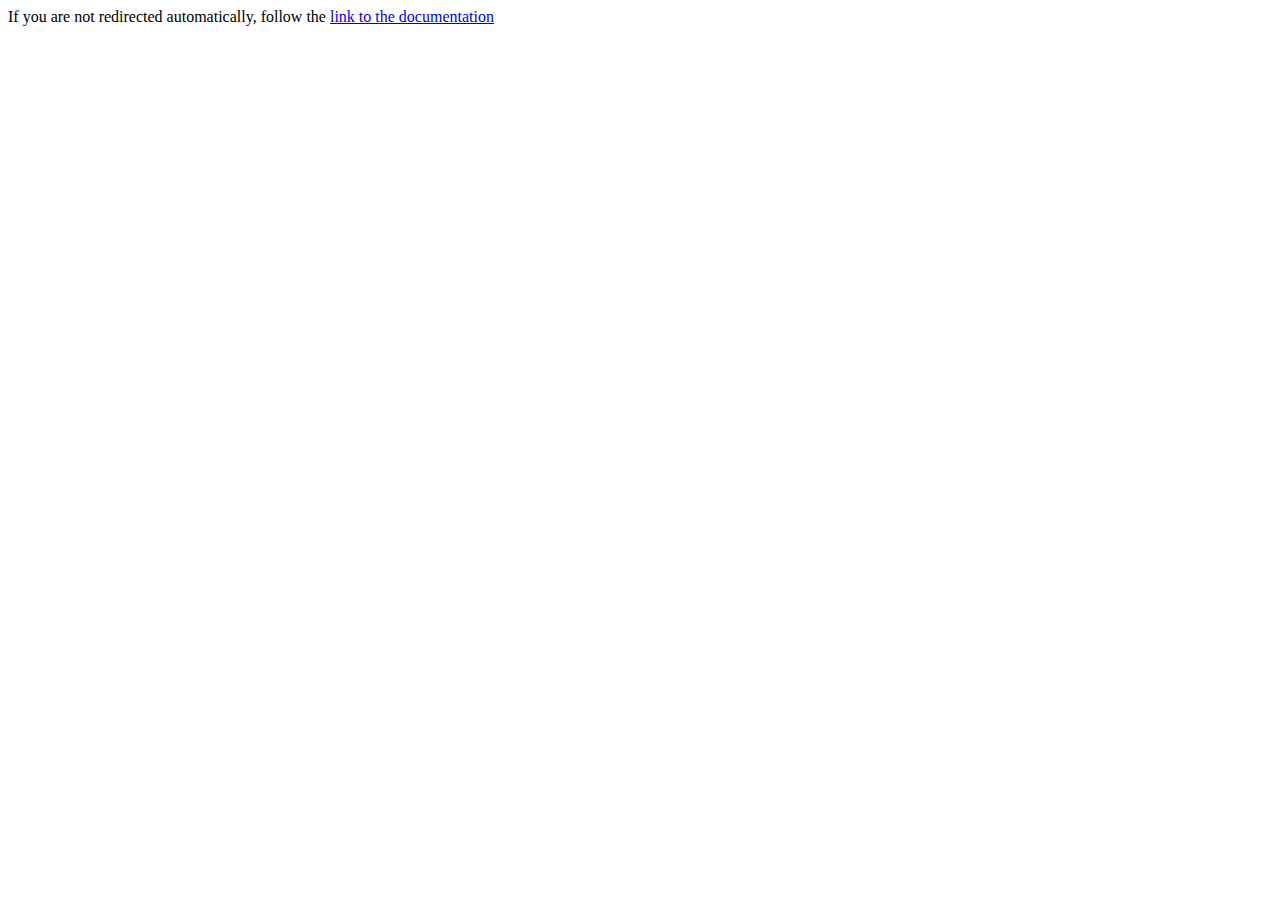
==== commit b5c73224: "nuevo index" ====
--- a/index.html
+++ b/index.html
@@ -1,134 +1,12 @@
-<!DOCTYPE html>
-<html>
-
-<head>
-    <link rel="icon" type="image/svg+xml" href="Elementos/Graficos/logo.png">
-    <link href="https://fonts.googleapis.com/css2?family=Comfortaa:wght@300;400;500;700&family=Pacifico&display=swap"
-        rel="stylesheet">
-
-    <meta name="viewport" content="width=device-width" initial-scale="1.0">
-    <meta charset="utf-8">
-    <title>Sunstone</title>
-
-    <link href="CSS/normalize.css" rel="stylesheet">
-    <link href="CSS/reset.css" rel="stylesheet">
-    <link href="CSS/header.css" rel="stylesheet">
-    <link href="CSS/style.css" rel="stylesheet">
-    <link href="CSS/banner.css" rel="stylesheet">
-    <link rel="stylesheet" href="CSS/newsletter.css">
-    <link rel="stylesheet" href="CSS/footer.css">
-    <link rel="stylesheet" href="CSS/productos.css">
-</head>
-
-<body class="body">
-    <header class="header">
-        <div class="container">
-            <div class="logo-y-buscador">
-                <div class="logo">
-                    <img src="Elementos/Graficos/logo.png">
-                    <a href="index.html">Sunstone</a>
-                </div>
-                <form class="input buscador">
-                    <input class="input_texto buscador_input" placeholder="¿Que deseas buscar?">
-                    <button class="input_boton buscador_boton">
-                        <img src="Elementos/Graficos/busqueda.svg" alt="">
-                    </button>
-                </form>
-            </div>
-            <a class="miCuenta" href="login.html">
-                <img src="Elementos/Graficos/login.png" alt="">
-                <p>Mi cuenta</p>
-            </a>
-        </div>
-    </header>
-    <main>
-        <div class="banner">
-            <div class="container">
-                <h1 class="banner_titulo">Febrero Promocional</h1>
-                <h2 class="banner_subtitulo">Hasta 40% de descuento en productos seleccionados</h2>
-                <a class="banner_boton boton" href="">Ver más</a>
-            </div>
-        </div>
-
-        <div class="container productos">
-            <div class="productos_categoria skincare">
-                <div class="separador">
-                    <h2 class="productos_titulo">Cuidado de la piel</h2>
-                    <a class="verTodo" href="">
-                        <p>Ver todo</p>
-                        <img src="Elementos/Graficos/flecha.png">
-                    </a>
-                </div>
-                
-                <ul class="productos_lista lista_skincare" data-skincare>
-
-                </ul>
-            </div>
-
-            <div class="productos_categoria drinks">
-                <div class="separador">
-                    <h2 class="productos_titulo">Bebidas</h2>
-                    <a class="verTodo" href="">
-                        <p>Ver todo</p>
-                        <img src="Elementos/Graficos/flecha.png">
-                    </a>
-                </div>
-                
-                <ul class="productos_lista lista_drinks" data-bebidas>             
-                </ul>
-            </div>
-
-            <div class="productos_categoria velas">
-                <div class="separador">
-                    <h2 class="productos_titulo">Velas aromaticas</h2>
-                    <a class="verTodo" href="">
-                        <p>Ver todo</p>
-                        <img src="Elementos/Graficos/flecha.png">
-                        <img src="Elementos/Productos/">
-                    </a>
-                </div>
-                
-                <ul class="productos_lista lista_velas" data-velas>                
-                </ul>
-            </div>
-        </div>
-
-        <div class="newsletter">
-            <div class="container">
-                <div class="info">
-                    <div class="logo">
-                        <img src="Elementos/Graficos/logo.png">
-                        <a href="index.html">Sunstone</a>
-                    </div>
-                    <ul class="info_lista">
-                        <li class="info_item"><a href="">Quienes somos</a></li>
-                        <li class="info_item"><a href="">Politica de privacidad</a></li>
-                        <li class="info_item"><a href="">Programa de fidelidad</a></li>
-                        <li class="info_item"><a href="">Nuestras Tiendas</a></li>
-                        <li class="info_item"><a href="">Quiero ser franquiciado</a></li>
-                        <li class="info_item"><a href="">Anuncie Aqui</a></li>
-                    </ul>
-                </div>
-                <div class="suscribete">
-                    <h2>Newsletter</h2>
-                    <p>¿Quieres saber más de nosotros? Suscríbete</p>
-
-                    <form class="input email">
-                        <input class="input_texto email_input" placeholder="Ingresa tu email" type="email" required>
-                        <button class="input_boton email_boton">
-                            <img src="Elementos/Graficos/enviar.png" alt="">
-                        </button>
-                </div>
-
-
-
-                </form>
-            </div>
-
-        </div>
-        <script src="service/client-service.js"></script>
-    </main>
-    <footer class="footer">
-        <p>Desarrollado por Frine Marin Gomez<br>2023</p>
-    </footer>
-</body>+<!DOCTYPE HTML>
+<html lang="en-US">
+    <head>
+        <meta charset="UTF-8">
+        <meta http-equiv="refresh" content="1;url=screens/index.html">
+        <title>Page Redirection</title>
+    </head>
+    <body>
+        If you are not redirected automatically, 
+        follow the <a href="screens/">link to the documentation</a>
+    </body>
+</html>